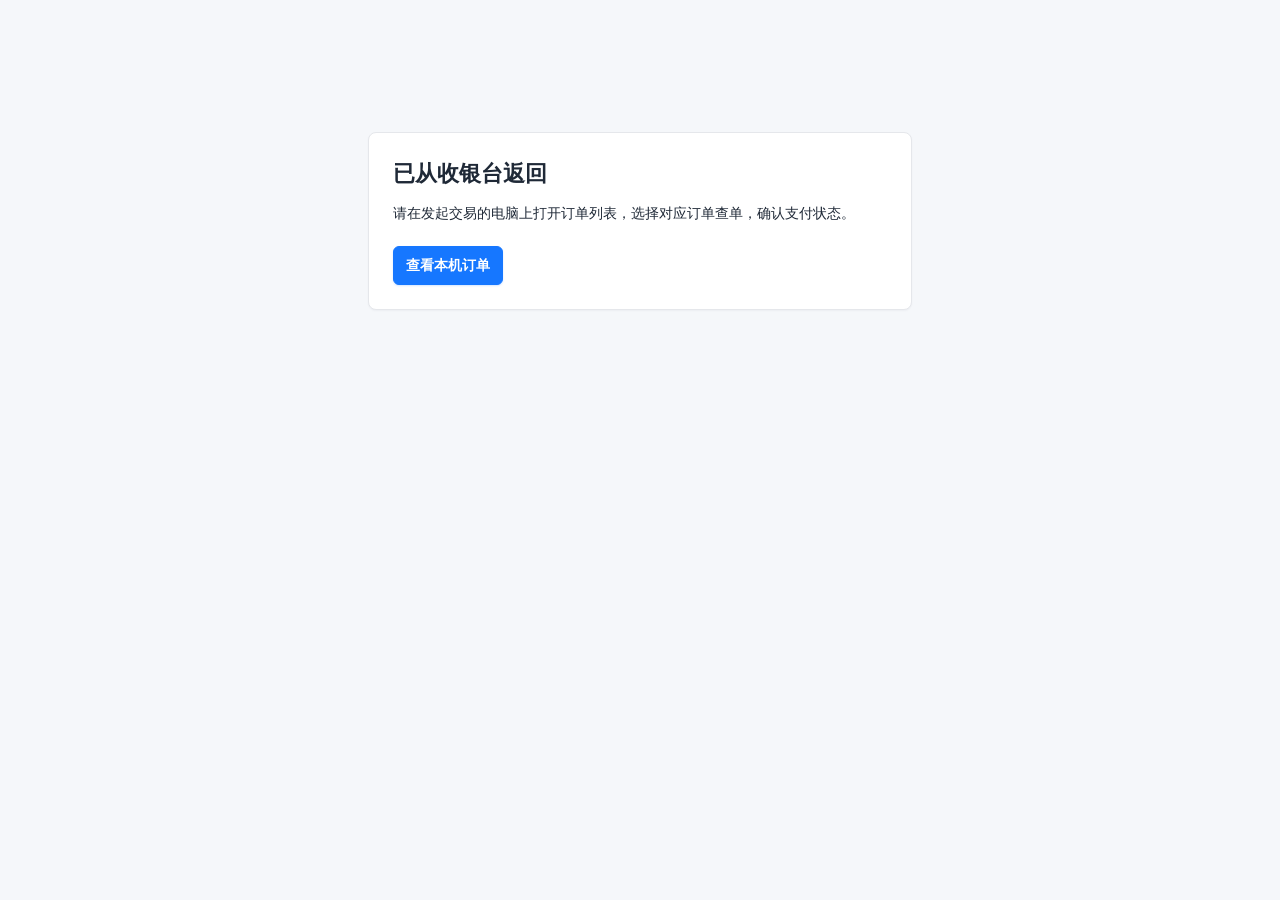
==== return.html @ 89221870 "提供生产 HTTPS 回跳页面并记录 v1.2.0 验收" ====
<!doctype html>
<html lang="zh-CN">
<head>
  <meta charset="utf-8">
  <meta name="viewport" content="width=device-width,initial-scale=1">
  <meta name="referrer" content="no-referrer">
  <title>已返回联调台 · PingPong Checkout</title>
  <link rel="stylesheet" href="styles.css?v=1.2.0">
</head>
<body>
  <main class="shell"><section class="panel return-panel">
    <h1>已从收银台返回</h1>
    <p>请在发起交易的电脑上打开订单列表，选择对应订单查单，确认支付状态。</p>
    <a class="primary-btn" href="http://127.0.0.1:18791/#ordersWorkspace" target="_top" rel="noreferrer">查看本机订单</a>
  </section></main>
</body>
</html>
---- styles.css ----
*{box-sizing:border-box}:root{--ink:#18242b;--muted:#687c80;--line:#dfe7e8;--paper:#fff;--wash:#f4f8f7;--teal:#0d6f63;--teal-2:#168b79;--red:#b74339;--shadow:0 12px 32px #1d373a12}body{margin:0;background:var(--wash);color:var(--ink);font-family:Inter,-apple-system,BlinkMacSystemFont,"PingFang SC","Microsoft YaHei",sans-serif;font-size:13px}[hidden]{display:none!important}button,input,select,textarea{font:inherit}button,summary{cursor:pointer}button:disabled{opacity:.5;cursor:not-allowed}button:focus-visible,a:focus-visible,summary:focus-visible{outline:3px solid #71c2b4;outline-offset:3px}button{border-radius:7px}input,select,textarea{width:100%;min-width:0;border:1px solid #ccd8d9;border-radius:7px;background:#fff;color:var(--ink);padding:8px 9px;height:35px;outline:none}input:focus,select:focus,textarea:focus{border-color:var(--teal);box-shadow:0 0 0 2px #0d6f6315}textarea{height:auto;resize:vertical}input[readonly]{background:var(--wash);color:var(--muted)}label{display:flex;flex-direction:column;gap:6px;min-width:0;font-size:12px;color:#41575c}h2{font-size:17px;margin:0;font-weight:650}.topbar{min-height:66px;background:#fff;border-bottom:1px solid var(--line);display:flex;align-items:center;justify-content:space-between;gap:18px;padding:12px max(22px,calc((100vw - 1440px)/2))}.brand{display:flex;gap:10px;align-items:center;flex-shrink:0}.brand-mark{width:31px;height:31px;background:var(--teal);border-radius:9px;display:grid;place-items:center;color:#fff;font-size:19px;font-weight:800}.brand b,.brand small{display:block}.brand b{font-size:14px}.brand small{font-size:10px;color:var(--muted);margin-top:3px}.top-actions{display:flex;gap:8px;align-items:center}.top-actions select{width:136px}.primary-btn,.secondary-btn,.env-btn{border:1px solid var(--line);padding:8px 12px;background:#fff;color:var(--ink);font-weight:600;white-space:nowrap}.primary-btn{background:var(--teal);border-color:var(--teal);color:#fff}.primary-btn:hover:not(:disabled){background:#085b51}.secondary-btn:hover,.env-btn:hover{background:#edf7f4}.text-btn{background:none;border:0;color:var(--teal);padding:5px;font-size:12px;white-space:nowrap}.icon-btn{background:none;border:0;font-size:23px;color:var(--muted)}.badge{font-size:11px;border-radius:30px;padding:4px 7px}.badge.prod{color:#95660b;background:#fff4d7}.badge.sandbox{color:var(--teal);background:#e6f6ef}.environment-menu{position:relative}.environment-dropdown{position:absolute;right:0;top:calc(100% + 9px);width:235px;display:grid;gap:8px;padding:12px;background:white;border:1px solid var(--line);border-radius:11px;box-shadow:var(--shadow);z-index:20}.env-btn{display:flex;justify-content:space-between;gap:12px}.env-btn em{font-style:normal;font-size:11px}.env-btn.active{border-color:var(--teal);background:#edf7f4}.shell{width:min(1440px,calc(100% - 40px));margin:22px auto}.workspace{display:grid;grid-template-columns:minmax(0,2.06fr) minmax(0,1fr);gap:18px;align-items:start}.panel{background:#fff;border:1px solid var(--line);border-radius:13px;padding:20px;min-width:0;box-shadow:0 3px 12px #1d373a04}.panel-head{display:flex;justify-content:space-between;align-items:center;gap:12px;margin-bottom:18px}.fields{display:grid;grid-template-columns:repeat(3,minmax(0,1fr));gap:11px 12px;margin:12px 0}.span-two{grid-column:span 2}.field-note{font-size:10px;color:var(--muted);line-height:1.6;align-self:end;margin:0}.input-with-action{display:flex;gap:5px;align-items:center}.input-with-action input{flex:1}.subhead{font-size:12px;font-weight:650;margin:18px 0 0}.quantity-control{display:flex;align-items:center;border:1px solid #ccd8d9;border-radius:7px;overflow:hidden;height:35px}.quantity-control input{border:0;padding:7px 2px;text-align:center;appearance:textfield;-moz-appearance:textfield}.quantity-control input::-webkit-inner-spin-button{appearance:none}.quantity-control button{border:0;border-radius:0;background:var(--wash);padding:7px 10px;height:100%;color:var(--teal);font-size:16px}.config-help{font-size:11px;line-height:1.7;color:var(--muted);margin:10px 0}.advanced{border-top:1px solid var(--line);padding:12px 0 0;margin-top:12px}.advanced summary{font-size:12px;font-weight:600}.advanced summary span{font-weight:400;font-size:10px;color:var(--muted);margin-left:6px}.advanced>label{margin:12px 0}.method-picker{border:1px solid var(--line);border-radius:8px;margin:14px 0;padding:10px 12px;background:#fafcfc}.method-picker summary{font-size:12px;font-weight:600;line-height:1.5}.method-picker summary span{font-weight:400;color:var(--muted);font-size:11px;margin-left:9px;overflow-wrap:anywhere}.method-tools{display:flex;gap:8px;margin-top:12px}.method-options{max-height:190px;overflow:auto;margin-top:10px}.method-options fieldset{border:0;margin:0;padding:0;display:grid;grid-template-columns:repeat(2,minmax(0,1fr));gap:8px}.method-options legend{font-size:11px;color:var(--muted);margin-bottom:10px}.method-options .method-choice{display:flex;flex-direction:row;align-items:center;gap:7px;font-size:12px;overflow-wrap:anywhere}.method-choice input[type=checkbox]{height:15px;width:15px;flex:0 0 15px;accent-color:var(--teal)}.sandbox-tools{display:flex;flex-wrap:wrap;gap:5px;border-top:1px solid var(--line);padding-top:14px;margin-top:16px}.sandbox-tools .secondary-btn{font-size:11px}.error{font-size:12px;color:var(--red);line-height:1.6;overflow-wrap:anywhere}.count{font-size:11px;color:var(--muted);font-weight:400;margin-left:5px}.order-list{display:grid;gap:11px}.order-card{border:1px solid var(--line);border-radius:9px;padding:13px;min-width:0}.order-top{display:flex;justify-content:space-between;align-items:start;gap:10px}.order-id{font-family:ui-monospace,monospace;font-size:12px;font-weight:600;overflow-wrap:anywhere}.order-amount{white-space:nowrap;font-size:14px;font-weight:650}.order-meta{display:flex;flex-wrap:wrap;gap:7px 12px;font-size:10px;color:var(--muted);margin:10px 0}.status{font-size:11px;overflow-wrap:anywhere}.order-actions{display:flex;flex-wrap:wrap;gap:5px;margin-top:11px}.order-actions button{border:1px solid var(--line);background:white;color:var(--teal);padding:5px 9px;font-size:11px}.empty{text-align:center;padding:52px 8px;color:var(--muted)}.result-panel{margin-top:20px;border-top:1px solid var(--line);padding-top:18px}.result-content{font-size:12px;line-height:1.7}.result-content pre,dialog pre{font-family:ui-monospace,monospace;white-space:pre-wrap;overflow-wrap:anywhere;font-size:11px;line-height:1.65;background:var(--wash);border-radius:8px;padding:12px;max-height:330px;overflow:auto}.status-pill{font-size:10px;padding:5px 8px;border-radius:20px;background:var(--wash)}.status-pill.ok{color:var(--teal);background:#e8f6ef}.status-pill.fail{color:var(--red);background:#fff0ed}.embedded-checkout{margin-top:15px;min-height:250px}.embedded-checkout pp-checkout{display:block;width:100%}footer{font-size:10px;color:var(--muted);padding:20px 2px}dialog{width:min(650px,94vw);max-height:88vh;border:1px solid var(--line);border-radius:13px;background:white;color:var(--ink);padding:24px}dialog::backdrop{background:#18242b66}dialog .config-actions{display:flex;flex-wrap:wrap;gap:9px;margin:16px 0}.endpoint{display:grid;gap:6px;font-size:11px;color:var(--muted);padding:12px;background:var(--wash);border-radius:8px}.endpoint code{overflow-wrap:anywhere}.credentials{display:grid;gap:9px;padding:14px 0}.credential-row{display:flex;justify-content:space-between;font-size:12px}.file-btn{display:inline-flex;flex-direction:row;cursor:pointer}.file-btn input{display:none}#paymentConfigPaste{font-family:ui-monospace,monospace}#paymentConfigPreview:empty{display:none}#orderActionSummary{line-height:1.8;white-space:pre-line;overflow-wrap:anywhere}#orderActionDialog{width:min(460px,94vw)}@media(min-width:1600px){.shell{margin-top:28px}}@media(max-width:1050px){.workspace{grid-template-columns:minmax(0,2.2fr) minmax(0,1fr);gap:12px}.panel{padding:16px}.fields{gap:10px 8px}.order-top{flex-direction:column;gap:7px}.topbar{padding:12px 20px}.brand small{display:none}}@media(max-width:800px){.workspace{grid-template-columns:1fr}.shell{width:calc(100% - 24px);margin:14px auto}.topbar{padding:12px;flex-wrap:wrap;gap:10px}.top-actions{margin-left:auto}.fields{grid-template-columns:repeat(2,minmax(0,1fr))}.span-two{grid-column:span 2}.field-note{grid-column:span 2}.order-top{flex-direction:row}.orders-panel{margin-top:2px}.brand b{font-size:12px}input,select,textarea{font-size:16px}.top-actions select{font-size:12px;width:116px}.top-actions .secondary-btn{font-size:11px;padding:8px}.top-actions{gap:5px}}@media(max-width:460px){.top-actions{width:100%;justify-content:space-between}.fields{grid-template-columns:1fr}.span-two,.field-note{grid-column:auto}.panel{padding:15px}.order-top{flex-direction:column}.method-options fieldset{grid-template-columns:1fr}dialog{padding:18px}.panel-head{gap:8px}.primary-btn{padding:8px 10px}.method-picker summary span{display:block;margin-left:14px;margin-top:4px}}
.sdk-checkout-frame{display:block;width:100%;height:560px;min-height:160px;border:0;background:#fff;border-radius:8px;margin:16px 0}.sdk-host-body{margin:0;padding:8px;background:#fff}.sdk-host-body #sdkMount{min-height:140px}.top-actions #checkoutMode{width:164px}
.elements-settings{margin-bottom:16px;padding:14px;border:1px solid #b7dacf;border-radius:9px;background:#edf6f2}.elements-settings select{max-width:300px}.elements-checkout{min-height:48px;margin:16px 0}.config-warning{padding:12px;border:1px solid #e9b16a;border-radius:7px;background:#fff4df;color:#803c0a;line-height:1.7;font-weight:600}
.order-status{display:inline-flex;align-items:center;flex-shrink:0;padding:2px 6px;border-radius:5px;font-size:10px;font-weight:600;line-height:1.6}.order-status.success{color:#166534;background:#dcfce7;border:1px solid #86efac}.order-status.pending,.status-pill.pending{color:#854d0e;background:#fef9c3;border:1px solid #fde047}.order-status.failed{color:#991b1b;background:#fee2e2;border:1px solid #fca5a5}.log-summary{white-space:pre-wrap;overflow-wrap:anywhere;max-height:42vh;overflow:auto;font-size:12px;line-height:1.8}
.required-field{position:relative;padding-left:10px}.required-field::before{content:"*";position:absolute;left:0;top:0;color:#c72e38;font-weight:800;font-size:15px}.inline-tools{display:flex;flex-wrap:wrap;gap:8px;align-items:center;margin:10px 0}.checkbox-label{display:flex;flex-direction:row;align-items:center;gap:8px;margin:12px 0}.checkbox-label input{width:16px;height:16px}.validation-list{margin:12px 0;padding-left:22px;max-height:60vh;overflow:auto}.validation-list li{margin:8px 0;color:var(--red)}.validation-list button{text-align:left;white-space:normal;line-height:1.6}#validationDialog{width:min(620px,calc(100vw - 28px))}
.order-overview{min-width:0;flex:1;font-size:10px;line-height:1.7;overflow-wrap:anywhere}.order-overview .order-id{display:inline;font-size:11px;font-weight:600}.order-gap{white-space:pre}.orders-panel .order-top{align-items:flex-start;flex-wrap:nowrap;gap:8px}.order-amount{margin-left:auto;flex-shrink:0;font-size:12px}.orders-panel .order-actions{gap:4px;margin-top:8px}.orders-panel .order-actions button{padding:5px 6px;font-size:10px}#orderDetailDialog{width:min(800px,calc(100vw - 28px))}#orderDetailText{max-height:65vh;overflow:auto;white-space:pre-wrap;overflow-wrap:anywhere}
.top-actions,.config-actions,.panel-head{flex-wrap:wrap}.orders-panel{min-width:0}.order-top{flex-wrap:wrap}.order-id{overflow-wrap:anywhere}.section-heading{display:flex;align-items:center;gap:8px;flex-wrap:wrap}.section-heading .preset-select{margin-left:auto;width:190px;max-width:100%;height:30px;padding:4px 7px;font-size:11px;font-weight:400}.section-heading span{flex-shrink:1}.profile-routing{display:flex;align-items:end;justify-content:space-between;gap:10px;flex-wrap:wrap;margin:12px 0 5px}.profile-routing label{min-width:180px;max-width:100%}.profile-status{padding:8px 10px;border-left:3px solid var(--teal);background:#eaf4f1;overflow-wrap:anywhere}#profileSafety{color:var(--red)}#profilesDialog{width:min(900px,calc(100vw - 28px));max-height:90vh}#profilesPreview,#profilesCurrent{max-height:38vh;overflow:auto;white-space:pre-wrap;overflow-wrap:anywhere}.top-actions,.config-actions,.panel-head{flex-wrap:wrap}.orders-panel{min-width:0}.order-top{flex-wrap:wrap}.order-id{overflow-wrap:anywhere}.section-heading{display:flex;align-items:center;gap:8px;flex-wrap:wrap}.section-heading .preset-select{margin-left:auto;width:190px;max-width:100%;height:30px;padding:4px 7px;font-size:11px;font-weight:400}.section-heading span{flex-shrink:1}.profile-routing{display:flex;align-items:end;justify-content:space-between;gap:10px;flex-wrap:wrap;margin:12px 0 5px}.profile-routing label{min-width:180px;max-width:100%}.profile-status{padding:8px 10px;border-left:3px solid var(--teal);background:#eaf4f1;overflow-wrap:anywhere}#profileSafety{color:var(--red)}#profilesDialog{width:min(900px,calc(100vw - 28px));max-height:90vh}#profilesPreview,#profilesCurrent{max-height:38vh;overflow:auto;white-space:pre-wrap;overflow-wrap:anywhere}@media(max-width:460px){.section-heading .preset-select{width:160px}.top-actions{flex-wrap:wrap}.profile-routing{align-items:stretch}.profile-routing label{flex:1}}

/* Enterprise UI refinement: 8px grid, restrained color, high-density operations. */
:root{--ink:#1f2937;--muted:#667085;--line:#e5e7eb;--line-strong:#d0d5dd;--paper:#fff;--wash:#f5f7fa;--teal:#1677ff;--teal-2:#4096ff;--red:#cf1322;--success:#389e0d;--warning:#d48806;--shadow:0 1px 2px rgba(16,24,40,.04)}
body{background:var(--wash);color:var(--ink);font-size:14px;line-height:1.5}
.topbar{position:sticky;top:0;z-index:20;min-height:64px;padding:12px 24px;background:rgba(255,255,255,.96);border-bottom:1px solid var(--line);box-shadow:0 1px 2px rgba(16,24,40,.03)}
.brand{gap:12px}.brand-mark{width:32px;height:32px;border-radius:6px;background:var(--teal);font-size:18px}.brand b{font-size:15px;letter-spacing:-.01em}.brand small{font-size:11px;color:var(--muted)}
.top-actions{gap:8px}.top-actions select{width:168px}.top-actions .secondary-btn,.top-actions .env-btn{height:34px;padding:6px 12px;border-radius:6px;background:#fff;border-color:var(--line-strong);font-weight:500}.top-actions .secondary-btn:hover,.top-actions .env-btn:hover{border-color:var(--teal);color:var(--teal)}
.primary-btn,.secondary-btn,.env-btn{border-radius:6px}.primary-btn{background:var(--teal);border-color:var(--teal);box-shadow:0 1px 2px rgba(22,119,255,.18)}.primary-btn:hover:not(:disabled){background:#0958d9;border-color:#0958d9}.text-btn{color:#1677ff;font-weight:500}.text-btn:hover:not(:disabled){color:#0958d9;background:#e6f4ff}
.shell{max-width:1600px;margin:0 auto;padding:24px}.workspace{grid-template-columns:minmax(0,2fr) minmax(400px,1fr);gap:24px;align-items:start}.form-panel{min-width:0}.panel{border:1px solid var(--line);border-radius:8px;background:var(--paper);box-shadow:var(--shadow)}.form-panel,.orders-panel{padding:20px}.panel-head{min-height:32px;gap:12px;padding-bottom:16px;margin-bottom:16px;border-bottom:1px solid #f0f0f0}.panel-head h2{font-size:16px;font-weight:600;letter-spacing:-.01em}.count{display:inline-flex;min-width:22px;height:22px;padding:0 6px;align-items:center;justify-content:center;border-radius:11px;background:#e6f4ff;color:#0958d9;font-size:12px;font-weight:600}
.fields{gap:16px;margin:16px 0}.fields label{gap:6px;font-size:13px;color:#475467}.fields label>input,.fields label>select,.fields label>textarea,.input-with-action{margin-top:0}input,select,textarea{height:36px;border-color:var(--line-strong);border-radius:6px;padding:7px 10px;font-size:14px}input:hover,select:hover,textarea:hover{border-color:#98a2b3}input:focus,select:focus,textarea:focus{border-color:var(--teal);box-shadow:0 0 0 2px rgba(22,119,255,.12)}input[readonly]{background:#f5f7fa;color:#667085}.required-field::before{color:#ff4d4f}
.subhead{font-size:15px;font-weight:600;color:#344054;border-bottom:1px solid #f0f0f0;padding-bottom:10px;margin-top:24px}.method-picker,.advanced{border:1px solid var(--line);border-radius:6px;background:#fff}.method-picker{margin:16px 0}.method-picker>summary,.advanced>summary{min-height:40px;padding:10px 12px;font-size:14px;font-weight:500;color:#344054}.method-picker[open]>summary,.advanced[open]>summary{border-bottom:1px solid #f0f0f0}.method-picker>div,.advanced>div,.advanced>p,.advanced>label,.advanced>.fields,.advanced>.inline-tools{margin-left:12px;margin-right:12px}.method-options{padding:12px!important}.elements-settings,.onepage-settings{padding:16px;border:1px solid #b7d7ff;border-radius:6px;background:#f0f7ff}.elements-settings p,.onepage-settings p{margin:8px 0;color:#475467}.config-warning{border-radius:6px;background:#fffbe6;border-color:#ffe58f;color:#7a4d00}
.result-panel{margin-top:20px;border:1px solid var(--line);border-radius:8px;background:#fafcff}.result-panel .panel-head{padding:16px;margin:0}.result-content{padding:0 16px 16px}.status-pill,.order-status{border-radius:4px;font-size:12px;padding:3px 8px}.status-pill.pending,.order-status.pending{color:#d48806;background:#fffbe6;border-color:#ffe58f}.order-status.success{color:#389e0d;background:#f6ffed;border-color:#b7eb8f}.order-status.failed{color:#cf1322;background:#fff1f0;border-color:#ffa39e}
.orders-panel{position:sticky;top:88px;max-height:calc(100vh - 112px);overflow:auto}.orders-panel .panel-head{align-items:center}.order-list{display:flex;flex-direction:column;gap:8px}.order-card,.order-item{border:1px solid var(--line);border-radius:6px;padding:12px;background:#fff;transition:border-color .15s,box-shadow .15s}.order-card:hover,.order-item:hover{border-color:#91caff;box-shadow:0 2px 6px rgba(16,24,40,.06)}.order-overview{font-size:12px;color:#667085}.order-overview .order-id{font-size:13px;color:#1f2937;font-weight:600}.order-amount{font-size:14px;font-weight:600;color:#1f2937}.orders-panel .order-actions{padding-top:8px;margin-top:8px;border-top:1px solid #f0f0f0}.orders-panel .order-actions button{border-radius:4px;color:#475467}.orders-panel .order-actions button:hover{color:#1677ff;background:#e6f4ff}.empty{text-align:center;color:#98a2b3;padding:40px 16px;border:1px dashed var(--line-strong);border-radius:6px}
.environment-dropdown{border:1px solid var(--line);border-radius:8px;box-shadow:0 8px 24px rgba(16,24,40,.12);padding:8px;background:#fff}.environment-dropdown .env-btn{display:flex;width:100%;align-items:center;justify-content:space-between;margin:2px 0}.environment-dropdown em{font-size:12px;color:#98a2b3;font-style:normal;font-weight:400}.badge{border-radius:4px;padding:2px 6px;font-size:11px}.badge.prod{color:#0958d9;background:#e6f4ff}.badge.sandbox{color:#d48806;background:#fffbe6}
dialog{border:0;border-radius:8px;padding:0;box-shadow:0 16px 48px rgba(16,24,40,.18)}dialog::backdrop{background:rgba(16,24,40,.45)}dialog>.panel-head,.config-panel>.panel-head{padding:16px 20px;margin:0}.config-panel,.config-panel~*{background:#fff}.config-panel{padding-bottom:20px}.config-panel>p,.config-panel>.endpoint,.config-panel>.credentials,.config-panel>details,.config-panel>.config-actions,.config-panel>.config-warning{margin-left:20px;margin-right:20px}.config-panel label{margin:12px 20px}.config-actions{gap:8px}.file-btn{cursor:pointer;border:1px solid var(--line-strong);border-radius:6px;padding:8px 12px;background:#fff}.file-btn:hover{border-color:var(--teal);color:var(--teal)}
footer{padding:24px;color:#98a2b3;font-size:12px;text-align:center}
@media(max-width:1180px){.shell{padding:16px}.workspace{grid-template-columns:minmax(0,1fr);gap:16px}.orders-panel{position:static;max-height:none}.order-list{display:grid;grid-template-columns:repeat(auto-fit,minmax(min(100%,400px),1fr));align-items:start}.topbar{padding:12px 16px}}
/* Final component alignment and accessibility. */
.shell{width:100%;max-width:1600px;margin:0 auto}
button:focus-visible,a:focus-visible,summary:focus-visible{outline:2px solid #1677ff;outline-offset:3px}
.secondary-btn:hover,.env-btn:hover,.env-btn.active{background:#f0f7ff}
.config-help,.field-note{font-size:12px;line-height:1.6}.config-help:empty{display:none}
.profile-status{padding:8px 12px;background:#f5f7fa;border-left:2px solid #91caff;border-radius:4px}
.profile-routing{gap:12px;margin:16px 0 8px}.profile-routing label{font-size:13px}
.method-picker,.advanced{padding:0}.advanced{margin-top:8px}
.advanced>summary.section-heading{font-size:14px}.advanced summary span{font-size:12px}
.section-heading .preset-select{height:32px;border-radius:4px;font-size:12px;padding:4px 8px}
.quantity-control{height:36px;border-radius:4px;border-color:var(--line-strong)}
input,select,textarea{border-radius:4px}textarea{height:auto;min-height:100px}
.order-amount,#amount,#unitPrice,#quantity{font-variant-numeric:tabular-nums}
.orders-panel .order-actions button{font-size:12px;padding:4px 6px;min-height:28px}
.order-actions button[data-action="delete"]{color:#cf1322;border-color:#ffccc7}
.status-pill.ok{color:#389e0d;background:#f6ffed}.status-pill.fail{color:#cf1322;background:#fff1f0}
.badge.prod{color:#ad6800;background:#fff7e6}.badge.sandbox{color:#0958d9;background:#e6f4ff}
.result-panel{padding-top:0}.error{padding:8px 12px;border-radius:4px;background:#fff1f0}.error:empty{display:none}
dialog{padding:24px;max-width:calc(100vw - 32px)}
dialog>.panel-head,.config-panel>.panel-head{padding:0 0 16px;margin-bottom:16px}
.config-panel{padding:0}.config-panel>p,.config-panel>.endpoint,.config-panel>.credentials,.config-panel>details,.config-panel>.config-actions,.config-panel>.config-warning{margin-left:0;margin-right:0}
.config-panel label{margin:12px}.config-panel .file-btn{margin:0}
.environment-dropdown #openConfig{width:100%}
@media(max-width:680px){.topbar{align-items:flex-start;flex-direction:column;position:static;padding:12px 16px;gap:12px}.top-actions{width:100%;margin-left:0;gap:8px}.top-actions select{flex:1}.brand small{display:block}.shell{margin:0;padding:12px}.form-panel,.orders-panel{padding:16px}.fields{grid-template-columns:1fr;gap:12px}.span-two,.field-note{grid-column:auto}.panel-head .config-actions{margin-left:auto}.orders-panel .order-top{flex-direction:row}.order-amount{font-size:13px}.order-overview{min-width:0}.section-heading .preset-select{max-width:100%}.top-actions #checkoutMode{width:auto;min-width:148px}dialog{padding:16px}.config-actions{flex-wrap:wrap}}

/* Progressive disclosure and unified configuration actions. */
.help-btn,.dialog-close{display:inline-grid;place-items:center;flex:0 0 auto;width:28px;height:28px;padding:0;border:0;background:transparent;color:#667085;line-height:1;border-radius:6px}
.help-btn{font-size:12px;font-weight:600;width:24px;height:24px;border:1px solid #d0d5dd;border-radius:50%}
.help-btn:hover,.dialog-close:hover{background:#f0f7ff;color:#1677ff;border-color:#91caff}.dialog-close{font-size:24px;width:32px;height:32px}
.settings-heading{display:flex;align-items:center;gap:8px;margin:16px 0 8px}.settings-heading h3{font-size:14px;font-weight:500;margin:0}.settings-heading p{margin:0}.settings-heading .help-btn{margin-left:auto}
.config-dialog-head{display:flex;align-items:center;gap:8px;flex-wrap:nowrap}.config-dialog-head h2{margin-right:auto;white-space:nowrap}.config-dialog-head .secondary-btn{font-size:13px;font-weight:500;height:36px;padding:8px 12px}.config-dialog-head .file-btn{position:relative;margin:0;display:flex;align-items:center;justify-content:center;overflow:hidden}
.config-dialog-head .file-btn input{display:block;position:absolute;inset:0;opacity:0;width:100%;height:100%;cursor:pointer;margin:0;padding:0}.file-btn:focus-within{outline:2px solid #1677ff;outline-offset:3px}
#configDialog,#paymentConfigDialog,#profilesDialog{width:min(900px,calc(100vw - 32px));max-height:90vh;overflow:auto}
.credential-editor{display:grid;gap:16px;margin-top:16px}.config-panel .credential-editor label{margin:0}.dialog-footer{display:flex;justify-content:flex-end;gap:8px;margin:20px 0 0}.dialog-footer+.advanced{margin-top:20px}
#paymentConfigPreview:empty,#profilesPreview:empty{display:none}#paymentConfigPaste{margin:8px 0 12px}
#helpDialog{width:min(520px,calc(100vw - 32px));max-height:80vh}#helpDialog .panel-head{flex-wrap:nowrap}#helpDialog .dialog-close{margin-left:auto}#helpContent{white-space:pre-wrap;overflow-wrap:anywhere;line-height:1.8;color:#475467;margin:0}
#productionTestControls{display:flex;align-items:center;gap:8px;flex-wrap:wrap;margin:0 0 16px;padding:8px 0;border-bottom:1px solid #f0f0f0}#productionTestControls label{display:flex;flex-direction:row;align-items:center;gap:8px;margin:0}#productionTestMode{width:16px;height:16px;margin:0}#productionTestControls .help-btn{margin-left:auto}
.input-with-action .help-btn{align-self:center;margin:0 4px}.section-heading>.help-btn{margin-left:0}.section-heading>.preset-select{margin-left:auto}.profile-routing .help-btn{align-self:center}.section-heading span{font-size:12px}
@media(max-width:680px){.config-dialog-head{display:grid;grid-template-columns:repeat(3,minmax(0,1fr));gap:8px;position:relative;padding-top:0}.config-dialog-head h2{grid-column:1/-1;padding-right:40px;min-height:32px;display:flex;align-items:center}.config-dialog-head .dialog-close{position:absolute;top:0;right:0}.config-dialog-head .secondary-btn{padding:6px 4px;font-size:12px;width:100%}.settings-heading{margin-top:12px}.credential-editor{gap:12px}.dialog-footer{margin-top:16px}#productionTestControls{gap:8px}#productionTestControls .help-btn{margin-left:0}}
@media(prefers-reduced-motion:reduce){*,*::before,*::after{transition:none!important;scroll-behavior:auto!important}}
/* Header actions: compact icon-first controls for the five high-frequency operations. */
.top-actions{display:flex;align-items:center;justify-content:flex-end;gap:8px;min-width:0}.top-action-control{display:inline-flex;align-items:center;gap:8px}.chevron{font-size:16px;line-height:1;transform:translateY(-1px)}
.action-icon{width:36px;height:36px;padding:0;display:inline-grid;place-items:center;border:1px solid var(--line-strong);border-radius:6px;background:#fff;color:#475467;transition:color .15s,background .15s,border-color .15s,box-shadow .15s}.action-icon svg{width:18px;height:18px;fill:none;stroke:currentColor;stroke-width:1.7;stroke-linecap:round;stroke-linejoin:round}.action-icon:hover:not(:disabled),.action-icon:focus-visible{color:var(--teal);background:#f0f7ff;border-color:#91caff;box-shadow:0 1px 3px rgba(22,119,255,.12)}.action-icon:active:not(:disabled){background:#e6f4ff}.sr-only{position:absolute;width:1px;height:1px;padding:0;margin:-1px;overflow:hidden;clip:rect(0,0,0,0);white-space:nowrap;border:0}
.environment-menu{position:relative}.environment-menu>.top-action-control{min-width:112px;justify-content:space-between}.environment-dropdown{position:absolute;right:0;top:calc(100% + 8px);z-index:40;min-width:190px}.environment-dropdown #openConfig{display:none}
@media(max-width:900px){.top-actions{gap:6px}.top-actions #checkoutMode{width:150px}.environment-menu>.top-action-control{min-width:104px}.action-icon{width:34px;height:34px}}
@media(max-width:680px){.top-actions{display:grid;grid-template-columns:minmax(0,1fr) auto repeat(4,36px);width:100%}.top-actions #checkoutMode{width:100%;min-width:0}.environment-menu{width:auto}.environment-menu>.top-action-control{min-width:0;width:100%;padding:6px 8px}.action-icon{width:36px;height:36px}.environment-dropdown{left:0;right:auto}.top-actions .action-icon[title="刷新配置"]{grid-column:5}}

/* 说明就近按需展开，错误与请求进度保持可见。 */
.help-btn,.dialog-close{display:inline-grid;place-items:center;flex:0 0 auto;width:32px;height:32px;padding:0;border:0;border-radius:6px;background:transparent;color:var(--muted);line-height:1;font-weight:600}
.help-btn{font-size:12px}.help-btn::first-letter{font-weight:600}.help-btn:hover,.dialog-close:hover{color:var(--teal);background:#e6f4ff}.help-btn{border:1px solid var(--line);border-radius:50%;width:24px;height:24px}.dialog-close{font-size:24px;font-weight:400}
.settings-heading{display:flex;align-items:center;gap:8px;margin:8px 0 16px}.settings-heading h3{margin:0;font-size:14px;font-weight:500}.settings-heading label{flex:1}.settings-heading p{margin:0}.settings-heading .help-btn{margin-left:auto}
.form-panel>.panel-head{justify-content:flex-start}.form-panel>.panel-head>.config-actions{margin-left:auto}
.production-controls{display:flex;align-items:center;flex-wrap:wrap;gap:8px 12px;margin-bottom:16px;padding-bottom:16px;border-bottom:1px solid var(--line)}.production-controls .checkbox-label{margin:0;font-size:13px;color:var(--ink)}.production-controls .help-btn{margin-left:auto}.risk-note{font-size:12px;color:#ad6800}
.profile-routing{justify-content:flex-start;align-items:center}.profile-routing label{flex:1}.profile-routing>.help-btn{margin-left:auto}.section-heading .help-btn{margin-left:0}.section-heading .preset-select{margin-left:auto}.input-with-action .help-btn{align-self:center;margin-right:8px}.input-with-action input{flex:1;min-width:0}
#configDialog,#paymentConfigDialog,#profilesDialog{width:min(900px,calc(100vw - 32px));max-height:90vh;overflow:auto}
.config-dialog-head{display:flex;flex-wrap:wrap;align-items:center;justify-content:flex-start;gap:8px!important}.config-dialog-head h2{margin-right:auto;flex:1 0 auto;white-space:nowrap}.config-dialog-head>.secondary-btn{min-height:36px;padding:8px 12px;font-size:12px;font-weight:500}.config-dialog-head>.dialog-close{margin-left:0}
.config-dialog-head .file-btn{position:relative;display:inline-flex;justify-content:center;overflow:hidden;margin:0;cursor:pointer;line-height:18px}
.config-dialog-head .file-btn input{display:block;position:absolute;inset:0;opacity:0;width:100%;height:100%;padding:0;cursor:pointer}.file-btn:focus-within{outline:2px solid var(--teal);outline-offset:3px}.file-btn:has(input:disabled){opacity:.5;cursor:not-allowed}
.credential-editor{display:grid;gap:16px;margin-top:16px}.config-panel .credential-editor label{margin:0;font-size:13px}.dialog-footer{display:flex;justify-content:flex-end;margin:16px 0}.credential-editor .dialog-footer{margin-bottom:0}
#paymentConfigPaste{margin-bottom:12px}#paymentConfigPreview:empty,#profilesPreview:empty{display:none}#paymentConfigPreview,#paymentConfigRows{max-height:38vh;overflow:auto;white-space:pre-wrap;overflow-wrap:anywhere}
#helpDialog{width:min(520px,calc(100vw - 32px));max-height:80vh;overflow:auto}#helpDialog .panel-head{display:flex;justify-content:space-between;align-items:center;flex-wrap:nowrap}.help-content{font-size:14px;line-height:1.8;white-space:pre-line;overflow-wrap:anywhere;color:#475467}
@media(max-width:680px){.config-dialog-head{column-gap:8px!important;row-gap:12px!important}.config-dialog-head h2{flex-basis:100%;margin:0}.config-dialog-head>.secondary-btn{padding:8px;font-size:12px}.config-dialog-head>.dialog-close{margin-left:auto}.profile-routing{gap:8px}.profile-routing label{flex-basis:100%}.production-controls .text-btn{padding-left:0}.help-btn{width:28px;height:28px}.section-heading{gap:8px}.section-heading .preset-select{width:152px}}
.merchant-selector{display:grid;gap:8px;margin:0 0 16px}.config-panel .merchant-selector label{margin:0;font-size:13px}.merchant-selector select{width:100%;text-overflow:ellipsis}.credential-editor input:disabled,.merchant-selector select:disabled{background:var(--wash);color:var(--muted)}
.order-state{display:flex;align-items:center;justify-content:flex-end;flex-wrap:wrap;gap:4px;min-width:0}.order-refund{font-size:12px;line-height:1.5}.order-refund.success{color:var(--success)}.order-refund.pending{color:var(--warning)}.order-refund.failed{color:var(--red)}.order-refunded{font-size:12px;font-weight:400;color:var(--muted)}.orders-panel .order-amount{flex-shrink:1;text-align:right;overflow-wrap:anywhere;min-width:0}.order-query{position:relative;display:inline-flex}.order-query-menu{position:absolute;left:0;top:calc(100% + 4px);z-index:10;min-width:144px;padding:4px;border:1px solid var(--line);border-radius:4px;background:var(--paper);box-shadow:0 6px 16px rgba(0,0,0,.08)}.orders-panel .order-query-menu button{display:block;width:100%;padding:8px 12px;border:0;background:transparent;text-align:left;white-space:nowrap}.order-query-menu button:focus-visible{outline-offset:-2px;background:#e6f4ff}.order-query>button[aria-expanded="true"]{color:var(--teal);border-color:#91caff}
@media(max-width:680px){.orders-panel .order-top{flex-wrap:wrap}.order-overview{flex-basis:100%}.order-state{justify-content:flex-start}.orders-panel .order-amount{margin-left:auto;max-width:100%}}
.payment-grid{display:grid;grid-template-columns:repeat(3,minmax(0,1fr));align-items:start;gap:16px;margin:16px 0}
.payment-grid label{gap:8px;font-size:13px;color:#475467}.payment-grid .required-field{padding-left:0}.payment-grid .required-field::before{left:-9px}
.country-routing{min-width:0}.country-tools{display:flex;align-items:center;gap:4px;flex-wrap:wrap;margin-bottom:8px}.country-tools label,.country-tools button{white-space:nowrap}.country-tools .text-btn{font-size:9pt;line-height:1.5;padding:2px 4px}.country-tools .help-btn{width:20px;height:20px}
.payment-methods{grid-column:2/4;min-width:0}.country-tools,.method-heading{min-height:22px}.method-heading{display:flex;align-items:center;justify-content:flex-start;gap:3ch;margin-bottom:8px}.method-heading label{margin:0}.method-heading button{padding:2px 8px;white-space:nowrap}.method-result input{display:block;width:100%;min-width:0}.method-result .error{overflow-wrap:anywhere}
#methodDialog{width:min(480px,calc(100vw - 32px));max-height:90vh;overflow:auto}#methodDialog .method-tools{display:flex;align-items:center;justify-content:space-between;margin-top:12px;color:var(--muted)}#methodDialog .method-options{overflow:auto;max-height:38vh}#methodDialog .method-choice{overflow-wrap:anywhere}#methodDialog .dialog-footer{margin-bottom:0}
.advanced>.section-heading::before{content:"";display:inline-block;width:6px;height:6px;flex:0 0 6px;border:solid var(--muted);border-width:0 1.5px 1.5px 0;transform:rotate(-45deg)}.advanced[open]>.section-heading::before{transform:rotate(45deg)}
@media(min-width:681px){.country-routing,.payment-methods{display:grid;grid-row:2/span 2;grid-template-rows:subgrid;row-gap:8px}.country-routing{grid-column:1}.country-tools,.method-heading{margin-bottom:0}.country-routing>select,.method-result{align-self:start}}
@media(max-width:680px){.payment-grid{grid-template-columns:repeat(2,minmax(0,1fr));gap:12px}.payment-grid>label:first-child,.country-routing,.payment-methods{grid-column:1/-1}}
.orders-panel .order-top{display:grid;grid-template-columns:minmax(0,1fr) auto minmax(0,auto);align-items:start;gap:8px}.order-top .order-id{min-width:0;overflow-wrap:anywhere}.order-meta{display:flex;align-items:baseline;gap:4px 12px;flex-wrap:wrap;color:var(--muted);font-size:12px;margin:4px 0 8px}.order-meta time{font-variant-numeric:tabular-nums}
.action-icon{display:inline-flex;align-items:center;justify-content:center;position:relative;flex:none}.action-label{display:none;white-space:nowrap;font-size:13px}.action-icon:is(:hover,:focus-visible):not(:disabled) .action-label{display:block;position:absolute;top:calc(100% + 4px);right:0;z-index:42;padding:4px 8px;border:1px solid var(--line);border-radius:4px;background:var(--paper);color:var(--ink);pointer-events:none}.environment-dropdown{width:240px;padding:4px}.environment-dropdown .env-btn{display:grid;grid-template-columns:44px 1fr auto;align-items:center;gap:8px;text-align:left;width:100%;padding:8px;border-radius:4px}.env-kind{font-size:10px;text-align:center;color:#873800;background:#fff1d9;border-radius:4px;padding:3px}.env-btn[data-env=sandbox] .env-kind{color:#065f46;background:#e6f5ef}.env-btn[aria-pressed=true] b::after{content:' ✓'}.environment-dropdown .env-btn em{font-size:12px;font-style:normal;color:var(--muted)}.top-actions button:focus-visible{outline:2px solid var(--teal);outline-offset:2px}.environment-dropdown .env-btn:focus-visible{outline-offset:-2px}
@media(max-width:680px){.top-actions{display:grid;grid-template-columns:repeat(4,minmax(0,1fr));gap:8px}.top-actions #checkoutMode,.top-actions .environment-menu{width:100%;grid-column:span 2}.top-actions .action-icon{height:40px;width:100%}.top-actions .action-icon[title]{grid-column:auto}.environment-dropdown{right:0;left:auto;max-width:calc(100vw - 32px)}.order-state{max-width:100px}.advanced>.section-heading .preset-select{flex:1;max-width:152px;min-width:96px}.orders-panel .order-actions button{min-height:36px}.top-actions .action-icon{border-color:var(--line);background:#fafbfc}}
.workspace-jump{display:none}
@media(max-width:1180px){.workspace-jump{display:flex;justify-content:flex-end;gap:16px;margin:0 0 12px}.workspace-jump a{color:#344054;text-underline-offset:4px;font-size:13px}.workspace>section,.workspace>aside{scroll-margin-top:88px}}
@media(max-width:680px){.workspace>section,.workspace>aside{scroll-margin-top:12px}}
#checkoutForm>.advanced{border-radius:0;border-width:0 0 1px;margin:0}#checkoutForm>.advanced:first-of-type{border-top-width:1px}#checkoutForm>.advanced>summary{min-height:48px;padding:8px 12px}#checkoutForm>.advanced[open]>summary,#checkoutForm>.advanced>summary:hover{background:#f5f7fa}
#productionTestControls{border:1px solid #f3d8a4;border-radius:6px;background:#fffbf2;padding:8px 12px}.risk-note{color:#805500}
.orders-panel .order-actions button[data-action="delete"]{margin-inline-start:auto;color:#a33131;border-color:#ead6d6}.order-card:focus-within{border-color:#91caff}
.result-panel .panel-head{background:#f5f7fa}.result-content:not(:empty){padding-top:16px}.result-content pre,dialog pre{border:1px solid var(--line);border-radius:4px;font-size:12px;line-height:1.65}.dialog-footer{border-top:1px solid var(--line);padding-top:16px}
@media(min-width:681px){.credential-editor{grid-template-columns:repeat(2,minmax(0,1fr))}.credential-editor .dialog-footer{grid-column:1/-1}}
@media(prefers-reduced-motion:reduce){*{scroll-behavior:auto!important;transition:none!important}}

.local-entry{flex:none}.local-heading,.local-actions{display:flex;align-items:center;gap:14px}.local-heading{justify-content:space-between}.local-heading h2{margin:0;font-size:18px}.local-actions{flex-wrap:wrap}.local-actions a{color:var(--teal);text-underline-offset:3px}.local-actions .primary-btn{color:white;text-decoration:none;display:inline-flex;align-items:center}.local-setup p{line-height:1.6}.local-setup #localStatus{font-size:13px;color:var(--muted)}
#localWorkspaceDialog{width:min(600px,94vw);max-width:100vw}.local-heading .dialog-close{position:static}
#localWorkspaceDialog.loading,#localWorkspaceDialog.connected{width:98vw;max-width:98vw;height:96vh;height:96dvh;padding:12px}
#localWorkspaceDialog[open]:is(.loading,.connected){display:flex;flex-direction:column}
#localWorkspaceDialog.connected .local-setup{display:none}
#localViewport:not(:empty){margin-top:10px;flex:1;min-height:0}
#localViewport iframe{width:100%;height:100%;border:0;background:white}
@media(max-width:680px){.topbar{position:relative}.local-entry{position:absolute;top:12px;right:16px}}

.local-popout{display:none}.connected .local-popout{display:inline;margin-left:auto;color:var(--teal);text-underline-offset:3px;font-size:13px}

.return-panel { max-width: 34rem; margin: 12vh auto 0; padding: 24px; }
.return-panel h1 { margin: 0; font-size: 22px; }
.return-panel p { margin: 12px 0 20px; line-height: 1.7; }
.return-panel a { display: inline-flex; align-items: center; text-decoration: none; }
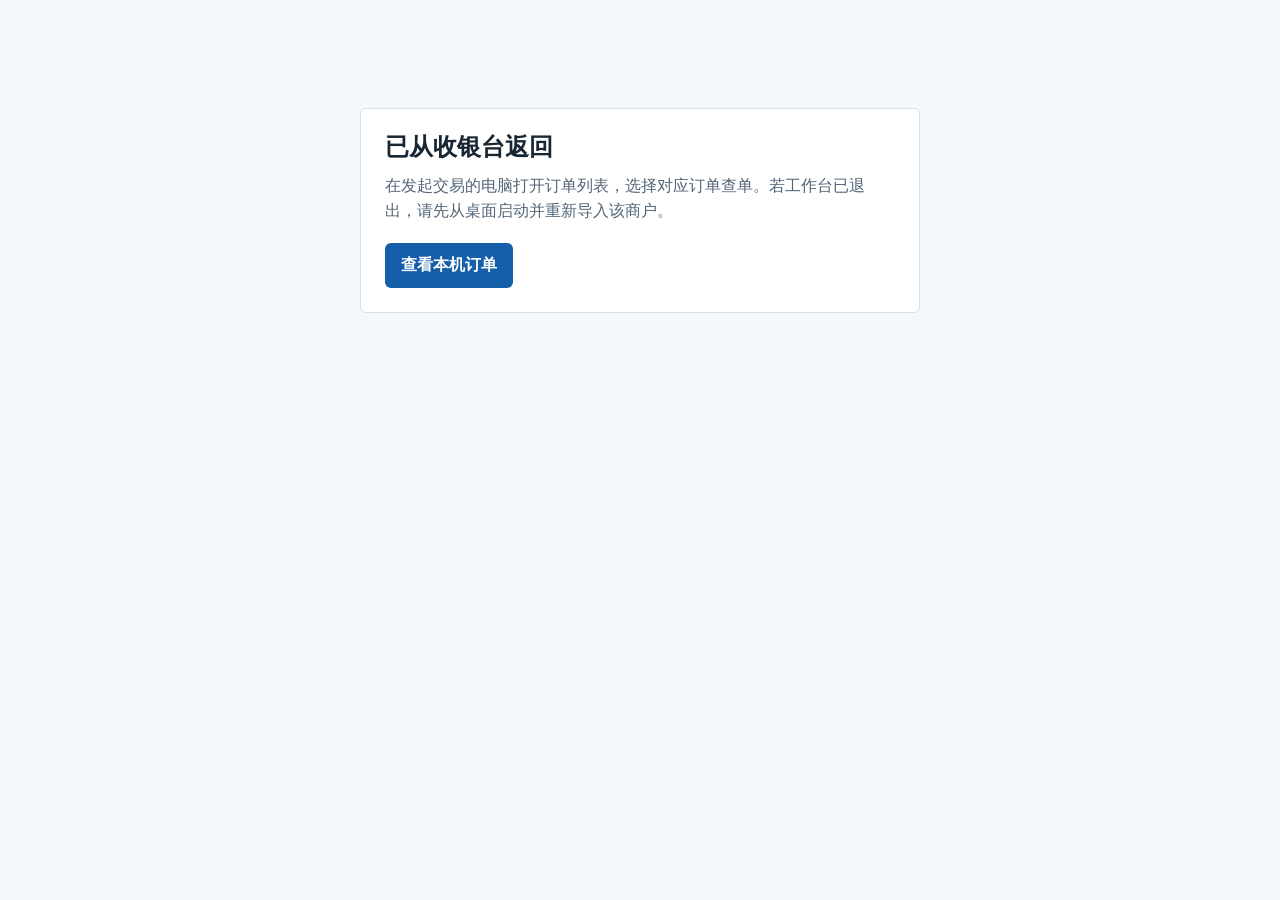
==== commit f11330d3: "Publish desktop payment workbench download page v2.0.0" ====
--- a/return.html
+++ b/return.html
@@ -5,12 +5,12 @@
   <meta name="viewport" content="width=device-width,initial-scale=1">
   <meta name="referrer" content="no-referrer">
   <title>已返回联调台 · PingPong Checkout</title>
-  <link rel="stylesheet" href="styles.css?v=1.2.0">
+  <link rel="stylesheet" href="styles.css?v=2.0.0">
 </head>
 <body>
   <main class="shell"><section class="panel return-panel">
     <h1>已从收银台返回</h1>
-    <p>请在发起交易的电脑上打开订单列表，选择对应订单查单，确认支付状态。</p>
+    <p>在发起交易的电脑打开订单列表，选择对应订单查单。若工作台已退出，请先从桌面启动并重新导入该商户。</p>
     <a class="primary-btn" href="http://127.0.0.1:18791/#ordersWorkspace" target="_top" rel="noreferrer">查看本机订单</a>
   </section></main>
 </body>
--- a/styles.css
+++ b/styles.css
@@ -1,125 +1,34 @@
-*{box-sizing:border-box}:root{--ink:#18242b;--muted:#687c80;--line:#dfe7e8;--paper:#fff;--wash:#f4f8f7;--teal:#0d6f63;--teal-2:#168b79;--red:#b74339;--shadow:0 12px 32px #1d373a12}body{margin:0;background:var(--wash);color:var(--ink);font-family:Inter,-apple-system,BlinkMacSystemFont,"PingFang SC","Microsoft YaHei",sans-serif;font-size:13px}[hidden]{display:none!important}button,input,select,textarea{font:inherit}button,summary{cursor:pointer}button:disabled{opacity:.5;cursor:not-allowed}button:focus-visible,a:focus-visible,summary:focus-visible{outline:3px solid #71c2b4;outline-offset:3px}button{border-radius:7px}input,select,textarea{width:100%;min-width:0;border:1px solid #ccd8d9;border-radius:7px;background:#fff;color:var(--ink);padding:8px 9px;height:35px;outline:none}input:focus,select:focus,textarea:focus{border-color:var(--teal);box-shadow:0 0 0 2px #0d6f6315}textarea{height:auto;resize:vertical}input[readonly]{background:var(--wash);color:var(--muted)}label{display:flex;flex-direction:column;gap:6px;min-width:0;font-size:12px;color:#41575c}h2{font-size:17px;margin:0;font-weight:650}.topbar{min-height:66px;background:#fff;border-bottom:1px solid var(--line);display:flex;align-items:center;justify-content:space-between;gap:18px;padding:12px max(22px,calc((100vw - 1440px)/2))}.brand{display:flex;gap:10px;align-items:center;flex-shrink:0}.brand-mark{width:31px;height:31px;background:var(--teal);border-radius:9px;display:grid;place-items:center;color:#fff;font-size:19px;font-weight:800}.brand b,.brand small{display:block}.brand b{font-size:14px}.brand small{font-size:10px;color:var(--muted);margin-top:3px}.top-actions{display:flex;gap:8px;align-items:center}.top-actions select{width:136px}.primary-btn,.secondary-btn,.env-btn{border:1px solid var(--line);padding:8px 12px;background:#fff;color:var(--ink);font-weight:600;white-space:nowrap}.primary-btn{background:var(--teal);border-color:var(--teal);color:#fff}.primary-btn:hover:not(:disabled){background:#085b51}.secondary-btn:hover,.env-btn:hover{background:#edf7f4}.text-btn{background:none;border:0;color:var(--teal);padding:5px;font-size:12px;white-space:nowrap}.icon-btn{background:none;border:0;font-size:23px;color:var(--muted)}.badge{font-size:11px;border-radius:30px;padding:4px 7px}.badge.prod{color:#95660b;background:#fff4d7}.badge.sandbox{color:var(--teal);background:#e6f6ef}.environment-menu{position:relative}.environment-dropdown{position:absolute;right:0;top:calc(100% + 9px);width:235px;display:grid;gap:8px;padding:12px;background:white;border:1px solid var(--line);border-radius:11px;box-shadow:var(--shadow);z-index:20}.env-btn{display:flex;justify-content:space-between;gap:12px}.env-btn em{font-style:normal;font-size:11px}.env-btn.active{border-color:var(--teal);background:#edf7f4}.shell{width:min(1440px,calc(100% - 40px));margin:22px auto}.workspace{display:grid;grid-template-columns:minmax(0,2.06fr) minmax(0,1fr);gap:18px;align-items:start}.panel{background:#fff;border:1px solid var(--line);border-radius:13px;padding:20px;min-width:0;box-shadow:0 3px 12px #1d373a04}.panel-head{display:flex;justify-content:space-between;align-items:center;gap:12px;margin-bottom:18px}.fields{display:grid;grid-template-columns:repeat(3,minmax(0,1fr));gap:11px 12px;margin:12px 0}.span-two{grid-column:span 2}.field-note{font-size:10px;color:var(--muted);line-height:1.6;align-self:end;margin:0}.input-with-action{display:flex;gap:5px;align-items:center}.input-with-action input{flex:1}.subhead{font-size:12px;font-weight:650;margin:18px 0 0}.quantity-control{display:flex;align-items:center;border:1px solid #ccd8d9;border-radius:7px;overflow:hidden;height:35px}.quantity-control input{border:0;padding:7px 2px;text-align:center;appearance:textfield;-moz-appearance:textfield}.quantity-control input::-webkit-inner-spin-button{appearance:none}.quantity-control button{border:0;border-radius:0;background:var(--wash);padding:7px 10px;height:100%;color:var(--teal);font-size:16px}.config-help{font-size:11px;line-height:1.7;color:var(--muted);margin:10px 0}.advanced{border-top:1px solid var(--line);padding:12px 0 0;margin-top:12px}.advanced summary{font-size:12px;font-weight:600}.advanced summary span{font-weight:400;font-size:10px;color:var(--muted);margin-left:6px}.advanced>label{margin:12px 0}.method-picker{border:1px solid var(--line);border-radius:8px;margin:14px 0;padding:10px 12px;background:#fafcfc}.method-picker summary{font-size:12px;font-weight:600;line-height:1.5}.method-picker summary span{font-weight:400;color:var(--muted);font-size:11px;margin-left:9px;overflow-wrap:anywhere}.method-tools{display:flex;gap:8px;margin-top:12px}.method-options{max-height:190px;overflow:auto;margin-top:10px}.method-options fieldset{border:0;margin:0;padding:0;display:grid;grid-template-columns:repeat(2,minmax(0,1fr));gap:8px}.method-options legend{font-size:11px;color:var(--muted);margin-bottom:10px}.method-options .method-choice{display:flex;flex-direction:row;align-items:center;gap:7px;font-size:12px;overflow-wrap:anywhere}.method-choice input[type=checkbox]{height:15px;width:15px;flex:0 0 15px;accent-color:var(--teal)}.sandbox-tools{display:flex;flex-wrap:wrap;gap:5px;border-top:1px solid var(--line);padding-top:14px;margin-top:16px}.sandbox-tools .secondary-btn{font-size:11px}.error{font-size:12px;color:var(--red);line-height:1.6;overflow-wrap:anywhere}.count{font-size:11px;color:var(--muted);font-weight:400;margin-left:5px}.order-list{display:grid;gap:11px}.order-card{border:1px solid var(--line);border-radius:9px;padding:13px;min-width:0}.order-top{display:flex;justify-content:space-between;align-items:start;gap:10px}.order-id{font-family:ui-monospace,monospace;font-size:12px;font-weight:600;overflow-wrap:anywhere}.order-amount{white-space:nowrap;font-size:14px;font-weight:650}.order-meta{display:flex;flex-wrap:wrap;gap:7px 12px;font-size:10px;color:var(--muted);margin:10px 0}.status{font-size:11px;overflow-wrap:anywhere}.order-actions{display:flex;flex-wrap:wrap;gap:5px;margin-top:11px}.order-actions button{border:1px solid var(--line);background:white;color:var(--teal);padding:5px 9px;font-size:11px}.empty{text-align:center;padding:52px 8px;color:var(--muted)}.result-panel{margin-top:20px;border-top:1px solid var(--line);padding-top:18px}.result-content{font-size:12px;line-height:1.7}.result-content pre,dialog pre{font-family:ui-monospace,monospace;white-space:pre-wrap;overflow-wrap:anywhere;font-size:11px;line-height:1.65;background:var(--wash);border-radius:8px;padding:12px;max-height:330px;overflow:auto}.status-pill{font-size:10px;padding:5px 8px;border-radius:20px;background:var(--wash)}.status-pill.ok{color:var(--teal);background:#e8f6ef}.status-pill.fail{color:var(--red);background:#fff0ed}.embedded-checkout{margin-top:15px;min-height:250px}.embedded-checkout pp-checkout{display:block;width:100%}footer{font-size:10px;color:var(--muted);padding:20px 2px}dialog{width:min(650px,94vw);max-height:88vh;border:1px solid var(--line);border-radius:13px;background:white;color:var(--ink);padding:24px}dialog::backdrop{background:#18242b66}dialog .config-actions{display:flex;flex-wrap:wrap;gap:9px;margin:16px 0}.endpoint{display:grid;gap:6px;font-size:11px;color:var(--muted);padding:12px;background:var(--wash);border-radius:8px}.endpoint code{overflow-wrap:anywhere}.credentials{display:grid;gap:9px;padding:14px 0}.credential-row{display:flex;justify-content:space-between;font-size:12px}.file-btn{display:inline-flex;flex-direction:row;cursor:pointer}.file-btn input{display:none}#paymentConfigPaste{font-family:ui-monospace,monospace}#paymentConfigPreview:empty{display:none}#orderActionSummary{line-height:1.8;white-space:pre-line;overflow-wrap:anywhere}#orderActionDialog{width:min(460px,94vw)}@media(min-width:1600px){.shell{margin-top:28px}}@media(max-width:1050px){.workspace{grid-template-columns:minmax(0,2.2fr) minmax(0,1fr);gap:12px}.panel{padding:16px}.fields{gap:10px 8px}.order-top{flex-direction:column;gap:7px}.topbar{padding:12px 20px}.brand small{display:none}}@media(max-width:800px){.workspace{grid-template-columns:1fr}.shell{width:calc(100% - 24px);margin:14px auto}.topbar{padding:12px;flex-wrap:wrap;gap:10px}.top-actions{margin-left:auto}.fields{grid-template-columns:repeat(2,minmax(0,1fr))}.span-two{grid-column:span 2}.field-note{grid-column:span 2}.order-top{flex-direction:row}.orders-panel{margin-top:2px}.brand b{font-size:12px}input,select,textarea{font-size:16px}.top-actions select{font-size:12px;width:116px}.top-actions .secondary-btn{font-size:11px;padding:8px}.top-actions{gap:5px}}@media(max-width:460px){.top-actions{width:100%;justify-content:space-between}.fields{grid-template-columns:1fr}.span-two,.field-note{grid-column:auto}.panel{padding:15px}.order-top{flex-direction:column}.method-options fieldset{grid-template-columns:1fr}dialog{padding:18px}.panel-head{gap:8px}.primary-btn{padding:8px 10px}.method-picker summary span{display:block;margin-left:14px;margin-top:4px}}
-.sdk-checkout-frame{display:block;width:100%;height:560px;min-height:160px;border:0;background:#fff;border-radius:8px;margin:16px 0}.sdk-host-body{margin:0;padding:8px;background:#fff}.sdk-host-body #sdkMount{min-height:140px}.top-actions #checkoutMode{width:164px}
-.elements-settings{margin-bottom:16px;padding:14px;border:1px solid #b7dacf;border-radius:9px;background:#edf6f2}.elements-settings select{max-width:300px}.elements-checkout{min-height:48px;margin:16px 0}.config-warning{padding:12px;border:1px solid #e9b16a;border-radius:7px;background:#fff4df;color:#803c0a;line-height:1.7;font-weight:600}
-.order-status{display:inline-flex;align-items:center;flex-shrink:0;padding:2px 6px;border-radius:5px;font-size:10px;font-weight:600;line-height:1.6}.order-status.success{color:#166534;background:#dcfce7;border:1px solid #86efac}.order-status.pending,.status-pill.pending{color:#854d0e;background:#fef9c3;border:1px solid #fde047}.order-status.failed{color:#991b1b;background:#fee2e2;border:1px solid #fca5a5}.log-summary{white-space:pre-wrap;overflow-wrap:anywhere;max-height:42vh;overflow:auto;font-size:12px;line-height:1.8}
-.required-field{position:relative;padding-left:10px}.required-field::before{content:"*";position:absolute;left:0;top:0;color:#c72e38;font-weight:800;font-size:15px}.inline-tools{display:flex;flex-wrap:wrap;gap:8px;align-items:center;margin:10px 0}.checkbox-label{display:flex;flex-direction:row;align-items:center;gap:8px;margin:12px 0}.checkbox-label input{width:16px;height:16px}.validation-list{margin:12px 0;padding-left:22px;max-height:60vh;overflow:auto}.validation-list li{margin:8px 0;color:var(--red)}.validation-list button{text-align:left;white-space:normal;line-height:1.6}#validationDialog{width:min(620px,calc(100vw - 28px))}
-.order-overview{min-width:0;flex:1;font-size:10px;line-height:1.7;overflow-wrap:anywhere}.order-overview .order-id{display:inline;font-size:11px;font-weight:600}.order-gap{white-space:pre}.orders-panel .order-top{align-items:flex-start;flex-wrap:nowrap;gap:8px}.order-amount{margin-left:auto;flex-shrink:0;font-size:12px}.orders-panel .order-actions{gap:4px;margin-top:8px}.orders-panel .order-actions button{padding:5px 6px;font-size:10px}#orderDetailDialog{width:min(800px,calc(100vw - 28px))}#orderDetailText{max-height:65vh;overflow:auto;white-space:pre-wrap;overflow-wrap:anywhere}
-.top-actions,.config-actions,.panel-head{flex-wrap:wrap}.orders-panel{min-width:0}.order-top{flex-wrap:wrap}.order-id{overflow-wrap:anywhere}.section-heading{display:flex;align-items:center;gap:8px;flex-wrap:wrap}.section-heading .preset-select{margin-left:auto;width:190px;max-width:100%;height:30px;padding:4px 7px;font-size:11px;font-weight:400}.section-heading span{flex-shrink:1}.profile-routing{display:flex;align-items:end;justify-content:space-between;gap:10px;flex-wrap:wrap;margin:12px 0 5px}.profile-routing label{min-width:180px;max-width:100%}.profile-status{padding:8px 10px;border-left:3px solid var(--teal);background:#eaf4f1;overflow-wrap:anywhere}#profileSafety{color:var(--red)}#profilesDialog{width:min(900px,calc(100vw - 28px));max-height:90vh}#profilesPreview,#profilesCurrent{max-height:38vh;overflow:auto;white-space:pre-wrap;overflow-wrap:anywhere}.top-actions,.config-actions,.panel-head{flex-wrap:wrap}.orders-panel{min-width:0}.order-top{flex-wrap:wrap}.order-id{overflow-wrap:anywhere}.section-heading{display:flex;align-items:center;gap:8px;flex-wrap:wrap}.section-heading .preset-select{margin-left:auto;width:190px;max-width:100%;height:30px;padding:4px 7px;font-size:11px;font-weight:400}.section-heading span{flex-shrink:1}.profile-routing{display:flex;align-items:end;justify-content:space-between;gap:10px;flex-wrap:wrap;margin:12px 0 5px}.profile-routing label{min-width:180px;max-width:100%}.profile-status{padding:8px 10px;border-left:3px solid var(--teal);background:#eaf4f1;overflow-wrap:anywhere}#profileSafety{color:var(--red)}#profilesDialog{width:min(900px,calc(100vw - 28px));max-height:90vh}#profilesPreview,#profilesCurrent{max-height:38vh;overflow:auto;white-space:pre-wrap;overflow-wrap:anywhere}@media(max-width:460px){.section-heading .preset-select{width:160px}.top-actions{flex-wrap:wrap}.profile-routing{align-items:stretch}.profile-routing label{flex:1}}
-
-/* Enterprise UI refinement: 8px grid, restrained color, high-density operations. */
-:root{--ink:#1f2937;--muted:#667085;--line:#e5e7eb;--line-strong:#d0d5dd;--paper:#fff;--wash:#f5f7fa;--teal:#1677ff;--teal-2:#4096ff;--red:#cf1322;--success:#389e0d;--warning:#d48806;--shadow:0 1px 2px rgba(16,24,40,.04)}
-body{background:var(--wash);color:var(--ink);font-size:14px;line-height:1.5}
-.topbar{position:sticky;top:0;z-index:20;min-height:64px;padding:12px 24px;background:rgba(255,255,255,.96);border-bottom:1px solid var(--line);box-shadow:0 1px 2px rgba(16,24,40,.03)}
-.brand{gap:12px}.brand-mark{width:32px;height:32px;border-radius:6px;background:var(--teal);font-size:18px}.brand b{font-size:15px;letter-spacing:-.01em}.brand small{font-size:11px;color:var(--muted)}
-.top-actions{gap:8px}.top-actions select{width:168px}.top-actions .secondary-btn,.top-actions .env-btn{height:34px;padding:6px 12px;border-radius:6px;background:#fff;border-color:var(--line-strong);font-weight:500}.top-actions .secondary-btn:hover,.top-actions .env-btn:hover{border-color:var(--teal);color:var(--teal)}
-.primary-btn,.secondary-btn,.env-btn{border-radius:6px}.primary-btn{background:var(--teal);border-color:var(--teal);box-shadow:0 1px 2px rgba(22,119,255,.18)}.primary-btn:hover:not(:disabled){background:#0958d9;border-color:#0958d9}.text-btn{color:#1677ff;font-weight:500}.text-btn:hover:not(:disabled){color:#0958d9;background:#e6f4ff}
-.shell{max-width:1600px;margin:0 auto;padding:24px}.workspace{grid-template-columns:minmax(0,2fr) minmax(400px,1fr);gap:24px;align-items:start}.form-panel{min-width:0}.panel{border:1px solid var(--line);border-radius:8px;background:var(--paper);box-shadow:var(--shadow)}.form-panel,.orders-panel{padding:20px}.panel-head{min-height:32px;gap:12px;padding-bottom:16px;margin-bottom:16px;border-bottom:1px solid #f0f0f0}.panel-head h2{font-size:16px;font-weight:600;letter-spacing:-.01em}.count{display:inline-flex;min-width:22px;height:22px;padding:0 6px;align-items:center;justify-content:center;border-radius:11px;background:#e6f4ff;color:#0958d9;font-size:12px;font-weight:600}
-.fields{gap:16px;margin:16px 0}.fields label{gap:6px;font-size:13px;color:#475467}.fields label>input,.fields label>select,.fields label>textarea,.input-with-action{margin-top:0}input,select,textarea{height:36px;border-color:var(--line-strong);border-radius:6px;padding:7px 10px;font-size:14px}input:hover,select:hover,textarea:hover{border-color:#98a2b3}input:focus,select:focus,textarea:focus{border-color:var(--teal);box-shadow:0 0 0 2px rgba(22,119,255,.12)}input[readonly]{background:#f5f7fa;color:#667085}.required-field::before{color:#ff4d4f}
-.subhead{font-size:15px;font-weight:600;color:#344054;border-bottom:1px solid #f0f0f0;padding-bottom:10px;margin-top:24px}.method-picker,.advanced{border:1px solid var(--line);border-radius:6px;background:#fff}.method-picker{margin:16px 0}.method-picker>summary,.advanced>summary{min-height:40px;padding:10px 12px;font-size:14px;font-weight:500;color:#344054}.method-picker[open]>summary,.advanced[open]>summary{border-bottom:1px solid #f0f0f0}.method-picker>div,.advanced>div,.advanced>p,.advanced>label,.advanced>.fields,.advanced>.inline-tools{margin-left:12px;margin-right:12px}.method-options{padding:12px!important}.elements-settings,.onepage-settings{padding:16px;border:1px solid #b7d7ff;border-radius:6px;background:#f0f7ff}.elements-settings p,.onepage-settings p{margin:8px 0;color:#475467}.config-warning{border-radius:6px;background:#fffbe6;border-color:#ffe58f;color:#7a4d00}
-.result-panel{margin-top:20px;border:1px solid var(--line);border-radius:8px;background:#fafcff}.result-panel .panel-head{padding:16px;margin:0}.result-content{padding:0 16px 16px}.status-pill,.order-status{border-radius:4px;font-size:12px;padding:3px 8px}.status-pill.pending,.order-status.pending{color:#d48806;background:#fffbe6;border-color:#ffe58f}.order-status.success{color:#389e0d;background:#f6ffed;border-color:#b7eb8f}.order-status.failed{color:#cf1322;background:#fff1f0;border-color:#ffa39e}
-.orders-panel{position:sticky;top:88px;max-height:calc(100vh - 112px);overflow:auto}.orders-panel .panel-head{align-items:center}.order-list{display:flex;flex-direction:column;gap:8px}.order-card,.order-item{border:1px solid var(--line);border-radius:6px;padding:12px;background:#fff;transition:border-color .15s,box-shadow .15s}.order-card:hover,.order-item:hover{border-color:#91caff;box-shadow:0 2px 6px rgba(16,24,40,.06)}.order-overview{font-size:12px;color:#667085}.order-overview .order-id{font-size:13px;color:#1f2937;font-weight:600}.order-amount{font-size:14px;font-weight:600;color:#1f2937}.orders-panel .order-actions{padding-top:8px;margin-top:8px;border-top:1px solid #f0f0f0}.orders-panel .order-actions button{border-radius:4px;color:#475467}.orders-panel .order-actions button:hover{color:#1677ff;background:#e6f4ff}.empty{text-align:center;color:#98a2b3;padding:40px 16px;border:1px dashed var(--line-strong);border-radius:6px}
-.environment-dropdown{border:1px solid var(--line);border-radius:8px;box-shadow:0 8px 24px rgba(16,24,40,.12);padding:8px;background:#fff}.environment-dropdown .env-btn{display:flex;width:100%;align-items:center;justify-content:space-between;margin:2px 0}.environment-dropdown em{font-size:12px;color:#98a2b3;font-style:normal;font-weight:400}.badge{border-radius:4px;padding:2px 6px;font-size:11px}.badge.prod{color:#0958d9;background:#e6f4ff}.badge.sandbox{color:#d48806;background:#fffbe6}
-dialog{border:0;border-radius:8px;padding:0;box-shadow:0 16px 48px rgba(16,24,40,.18)}dialog::backdrop{background:rgba(16,24,40,.45)}dialog>.panel-head,.config-panel>.panel-head{padding:16px 20px;margin:0}.config-panel,.config-panel~*{background:#fff}.config-panel{padding-bottom:20px}.config-panel>p,.config-panel>.endpoint,.config-panel>.credentials,.config-panel>details,.config-panel>.config-actions,.config-panel>.config-warning{margin-left:20px;margin-right:20px}.config-panel label{margin:12px 20px}.config-actions{gap:8px}.file-btn{cursor:pointer;border:1px solid var(--line-strong);border-radius:6px;padding:8px 12px;background:#fff}.file-btn:hover{border-color:var(--teal);color:var(--teal)}
-footer{padding:24px;color:#98a2b3;font-size:12px;text-align:center}
-@media(max-width:1180px){.shell{padding:16px}.workspace{grid-template-columns:minmax(0,1fr);gap:16px}.orders-panel{position:static;max-height:none}.order-list{display:grid;grid-template-columns:repeat(auto-fit,minmax(min(100%,400px),1fr));align-items:start}.topbar{padding:12px 16px}}
-/* Final component alignment and accessibility. */
-.shell{width:100%;max-width:1600px;margin:0 auto}
-button:focus-visible,a:focus-visible,summary:focus-visible{outline:2px solid #1677ff;outline-offset:3px}
-.secondary-btn:hover,.env-btn:hover,.env-btn.active{background:#f0f7ff}
-.config-help,.field-note{font-size:12px;line-height:1.6}.config-help:empty{display:none}
-.profile-status{padding:8px 12px;background:#f5f7fa;border-left:2px solid #91caff;border-radius:4px}
-.profile-routing{gap:12px;margin:16px 0 8px}.profile-routing label{font-size:13px}
-.method-picker,.advanced{padding:0}.advanced{margin-top:8px}
-.advanced>summary.section-heading{font-size:14px}.advanced summary span{font-size:12px}
-.section-heading .preset-select{height:32px;border-radius:4px;font-size:12px;padding:4px 8px}
-.quantity-control{height:36px;border-radius:4px;border-color:var(--line-strong)}
-input,select,textarea{border-radius:4px}textarea{height:auto;min-height:100px}
-.order-amount,#amount,#unitPrice,#quantity{font-variant-numeric:tabular-nums}
-.orders-panel .order-actions button{font-size:12px;padding:4px 6px;min-height:28px}
-.order-actions button[data-action="delete"]{color:#cf1322;border-color:#ffccc7}
-.status-pill.ok{color:#389e0d;background:#f6ffed}.status-pill.fail{color:#cf1322;background:#fff1f0}
-.badge.prod{color:#ad6800;background:#fff7e6}.badge.sandbox{color:#0958d9;background:#e6f4ff}
-.result-panel{padding-top:0}.error{padding:8px 12px;border-radius:4px;background:#fff1f0}.error:empty{display:none}
-dialog{padding:24px;max-width:calc(100vw - 32px)}
-dialog>.panel-head,.config-panel>.panel-head{padding:0 0 16px;margin-bottom:16px}
-.config-panel{padding:0}.config-panel>p,.config-panel>.endpoint,.config-panel>.credentials,.config-panel>details,.config-panel>.config-actions,.config-panel>.config-warning{margin-left:0;margin-right:0}
-.config-panel label{margin:12px}.config-panel .file-btn{margin:0}
-.environment-dropdown #openConfig{width:100%}
-@media(max-width:680px){.topbar{align-items:flex-start;flex-direction:column;position:static;padding:12px 16px;gap:12px}.top-actions{width:100%;margin-left:0;gap:8px}.top-actions select{flex:1}.brand small{display:block}.shell{margin:0;padding:12px}.form-panel,.orders-panel{padding:16px}.fields{grid-template-columns:1fr;gap:12px}.span-two,.field-note{grid-column:auto}.panel-head .config-actions{margin-left:auto}.orders-panel .order-top{flex-direction:row}.order-amount{font-size:13px}.order-overview{min-width:0}.section-heading .preset-select{max-width:100%}.top-actions #checkoutMode{width:auto;min-width:148px}dialog{padding:16px}.config-actions{flex-wrap:wrap}}
-
-/* Progressive disclosure and unified configuration actions. */
-.help-btn,.dialog-close{display:inline-grid;place-items:center;flex:0 0 auto;width:28px;height:28px;padding:0;border:0;background:transparent;color:#667085;line-height:1;border-radius:6px}
-.help-btn{font-size:12px;font-weight:600;width:24px;height:24px;border:1px solid #d0d5dd;border-radius:50%}
-.help-btn:hover,.dialog-close:hover{background:#f0f7ff;color:#1677ff;border-color:#91caff}.dialog-close{font-size:24px;width:32px;height:32px}
-.settings-heading{display:flex;align-items:center;gap:8px;margin:16px 0 8px}.settings-heading h3{font-size:14px;font-weight:500;margin:0}.settings-heading p{margin:0}.settings-heading .help-btn{margin-left:auto}
-.config-dialog-head{display:flex;align-items:center;gap:8px;flex-wrap:nowrap}.config-dialog-head h2{margin-right:auto;white-space:nowrap}.config-dialog-head .secondary-btn{font-size:13px;font-weight:500;height:36px;padding:8px 12px}.config-dialog-head .file-btn{position:relative;margin:0;display:flex;align-items:center;justify-content:center;overflow:hidden}
-.config-dialog-head .file-btn input{display:block;position:absolute;inset:0;opacity:0;width:100%;height:100%;cursor:pointer;margin:0;padding:0}.file-btn:focus-within{outline:2px solid #1677ff;outline-offset:3px}
-#configDialog,#paymentConfigDialog,#profilesDialog{width:min(900px,calc(100vw - 32px));max-height:90vh;overflow:auto}
-.credential-editor{display:grid;gap:16px;margin-top:16px}.config-panel .credential-editor label{margin:0}.dialog-footer{display:flex;justify-content:flex-end;gap:8px;margin:20px 0 0}.dialog-footer+.advanced{margin-top:20px}
-#paymentConfigPreview:empty,#profilesPreview:empty{display:none}#paymentConfigPaste{margin:8px 0 12px}
-#helpDialog{width:min(520px,calc(100vw - 32px));max-height:80vh}#helpDialog .panel-head{flex-wrap:nowrap}#helpDialog .dialog-close{margin-left:auto}#helpContent{white-space:pre-wrap;overflow-wrap:anywhere;line-height:1.8;color:#475467;margin:0}
-#productionTestControls{display:flex;align-items:center;gap:8px;flex-wrap:wrap;margin:0 0 16px;padding:8px 0;border-bottom:1px solid #f0f0f0}#productionTestControls label{display:flex;flex-direction:row;align-items:center;gap:8px;margin:0}#productionTestMode{width:16px;height:16px;margin:0}#productionTestControls .help-btn{margin-left:auto}
-.input-with-action .help-btn{align-self:center;margin:0 4px}.section-heading>.help-btn{margin-left:0}.section-heading>.preset-select{margin-left:auto}.profile-routing .help-btn{align-self:center}.section-heading span{font-size:12px}
-@media(max-width:680px){.config-dialog-head{display:grid;grid-template-columns:repeat(3,minmax(0,1fr));gap:8px;position:relative;padding-top:0}.config-dialog-head h2{grid-column:1/-1;padding-right:40px;min-height:32px;display:flex;align-items:center}.config-dialog-head .dialog-close{position:absolute;top:0;right:0}.config-dialog-head .secondary-btn{padding:6px 4px;font-size:12px;width:100%}.settings-heading{margin-top:12px}.credential-editor{gap:12px}.dialog-footer{margin-top:16px}#productionTestControls{gap:8px}#productionTestControls .help-btn{margin-left:0}}
-@media(prefers-reduced-motion:reduce){*,*::before,*::after{transition:none!important;scroll-behavior:auto!important}}
-/* Header actions: compact icon-first controls for the five high-frequency operations. */
-.top-actions{display:flex;align-items:center;justify-content:flex-end;gap:8px;min-width:0}.top-action-control{display:inline-flex;align-items:center;gap:8px}.chevron{font-size:16px;line-height:1;transform:translateY(-1px)}
-.action-icon{width:36px;height:36px;padding:0;display:inline-grid;place-items:center;border:1px solid var(--line-strong);border-radius:6px;background:#fff;color:#475467;transition:color .15s,background .15s,border-color .15s,box-shadow .15s}.action-icon svg{width:18px;height:18px;fill:none;stroke:currentColor;stroke-width:1.7;stroke-linecap:round;stroke-linejoin:round}.action-icon:hover:not(:disabled),.action-icon:focus-visible{color:var(--teal);background:#f0f7ff;border-color:#91caff;box-shadow:0 1px 3px rgba(22,119,255,.12)}.action-icon:active:not(:disabled){background:#e6f4ff}.sr-only{position:absolute;width:1px;height:1px;padding:0;margin:-1px;overflow:hidden;clip:rect(0,0,0,0);white-space:nowrap;border:0}
-.environment-menu{position:relative}.environment-menu>.top-action-control{min-width:112px;justify-content:space-between}.environment-dropdown{position:absolute;right:0;top:calc(100% + 8px);z-index:40;min-width:190px}.environment-dropdown #openConfig{display:none}
-@media(max-width:900px){.top-actions{gap:6px}.top-actions #checkoutMode{width:150px}.environment-menu>.top-action-control{min-width:104px}.action-icon{width:34px;height:34px}}
-@media(max-width:680px){.top-actions{display:grid;grid-template-columns:minmax(0,1fr) auto repeat(4,36px);width:100%}.top-actions #checkoutMode{width:100%;min-width:0}.environment-menu{width:auto}.environment-menu>.top-action-control{min-width:0;width:100%;padding:6px 8px}.action-icon{width:36px;height:36px}.environment-dropdown{left:0;right:auto}.top-actions .action-icon[title="刷新配置"]{grid-column:5}}
-
-/* 说明就近按需展开，错误与请求进度保持可见。 */
-.help-btn,.dialog-close{display:inline-grid;place-items:center;flex:0 0 auto;width:32px;height:32px;padding:0;border:0;border-radius:6px;background:transparent;color:var(--muted);line-height:1;font-weight:600}
-.help-btn{font-size:12px}.help-btn::first-letter{font-weight:600}.help-btn:hover,.dialog-close:hover{color:var(--teal);background:#e6f4ff}.help-btn{border:1px solid var(--line);border-radius:50%;width:24px;height:24px}.dialog-close{font-size:24px;font-weight:400}
-.settings-heading{display:flex;align-items:center;gap:8px;margin:8px 0 16px}.settings-heading h3{margin:0;font-size:14px;font-weight:500}.settings-heading label{flex:1}.settings-heading p{margin:0}.settings-heading .help-btn{margin-left:auto}
-.form-panel>.panel-head{justify-content:flex-start}.form-panel>.panel-head>.config-actions{margin-left:auto}
-.production-controls{display:flex;align-items:center;flex-wrap:wrap;gap:8px 12px;margin-bottom:16px;padding-bottom:16px;border-bottom:1px solid var(--line)}.production-controls .checkbox-label{margin:0;font-size:13px;color:var(--ink)}.production-controls .help-btn{margin-left:auto}.risk-note{font-size:12px;color:#ad6800}
-.profile-routing{justify-content:flex-start;align-items:center}.profile-routing label{flex:1}.profile-routing>.help-btn{margin-left:auto}.section-heading .help-btn{margin-left:0}.section-heading .preset-select{margin-left:auto}.input-with-action .help-btn{align-self:center;margin-right:8px}.input-with-action input{flex:1;min-width:0}
-#configDialog,#paymentConfigDialog,#profilesDialog{width:min(900px,calc(100vw - 32px));max-height:90vh;overflow:auto}
-.config-dialog-head{display:flex;flex-wrap:wrap;align-items:center;justify-content:flex-start;gap:8px!important}.config-dialog-head h2{margin-right:auto;flex:1 0 auto;white-space:nowrap}.config-dialog-head>.secondary-btn{min-height:36px;padding:8px 12px;font-size:12px;font-weight:500}.config-dialog-head>.dialog-close{margin-left:0}
-.config-dialog-head .file-btn{position:relative;display:inline-flex;justify-content:center;overflow:hidden;margin:0;cursor:pointer;line-height:18px}
-.config-dialog-head .file-btn input{display:block;position:absolute;inset:0;opacity:0;width:100%;height:100%;padding:0;cursor:pointer}.file-btn:focus-within{outline:2px solid var(--teal);outline-offset:3px}.file-btn:has(input:disabled){opacity:.5;cursor:not-allowed}
-.credential-editor{display:grid;gap:16px;margin-top:16px}.config-panel .credential-editor label{margin:0;font-size:13px}.dialog-footer{display:flex;justify-content:flex-end;margin:16px 0}.credential-editor .dialog-footer{margin-bottom:0}
-#paymentConfigPaste{margin-bottom:12px}#paymentConfigPreview:empty,#profilesPreview:empty{display:none}#paymentConfigPreview,#paymentConfigRows{max-height:38vh;overflow:auto;white-space:pre-wrap;overflow-wrap:anywhere}
-#helpDialog{width:min(520px,calc(100vw - 32px));max-height:80vh;overflow:auto}#helpDialog .panel-head{display:flex;justify-content:space-between;align-items:center;flex-wrap:nowrap}.help-content{font-size:14px;line-height:1.8;white-space:pre-line;overflow-wrap:anywhere;color:#475467}
-@media(max-width:680px){.config-dialog-head{column-gap:8px!important;row-gap:12px!important}.config-dialog-head h2{flex-basis:100%;margin:0}.config-dialog-head>.secondary-btn{padding:8px;font-size:12px}.config-dialog-head>.dialog-close{margin-left:auto}.profile-routing{gap:8px}.profile-routing label{flex-basis:100%}.production-controls .text-btn{padding-left:0}.help-btn{width:28px;height:28px}.section-heading{gap:8px}.section-heading .preset-select{width:152px}}
-.merchant-selector{display:grid;gap:8px;margin:0 0 16px}.config-panel .merchant-selector label{margin:0;font-size:13px}.merchant-selector select{width:100%;text-overflow:ellipsis}.credential-editor input:disabled,.merchant-selector select:disabled{background:var(--wash);color:var(--muted)}
-.order-state{display:flex;align-items:center;justify-content:flex-end;flex-wrap:wrap;gap:4px;min-width:0}.order-refund{font-size:12px;line-height:1.5}.order-refund.success{color:var(--success)}.order-refund.pending{color:var(--warning)}.order-refund.failed{color:var(--red)}.order-refunded{font-size:12px;font-weight:400;color:var(--muted)}.orders-panel .order-amount{flex-shrink:1;text-align:right;overflow-wrap:anywhere;min-width:0}.order-query{position:relative;display:inline-flex}.order-query-menu{position:absolute;left:0;top:calc(100% + 4px);z-index:10;min-width:144px;padding:4px;border:1px solid var(--line);border-radius:4px;background:var(--paper);box-shadow:0 6px 16px rgba(0,0,0,.08)}.orders-panel .order-query-menu button{display:block;width:100%;padding:8px 12px;border:0;background:transparent;text-align:left;white-space:nowrap}.order-query-menu button:focus-visible{outline-offset:-2px;background:#e6f4ff}.order-query>button[aria-expanded="true"]{color:var(--teal);border-color:#91caff}
-@media(max-width:680px){.orders-panel .order-top{flex-wrap:wrap}.order-overview{flex-basis:100%}.order-state{justify-content:flex-start}.orders-panel .order-amount{margin-left:auto;max-width:100%}}
-.payment-grid{display:grid;grid-template-columns:repeat(3,minmax(0,1fr));align-items:start;gap:16px;margin:16px 0}
-.payment-grid label{gap:8px;font-size:13px;color:#475467}.payment-grid .required-field{padding-left:0}.payment-grid .required-field::before{left:-9px}
-.country-routing{min-width:0}.country-tools{display:flex;align-items:center;gap:4px;flex-wrap:wrap;margin-bottom:8px}.country-tools label,.country-tools button{white-space:nowrap}.country-tools .text-btn{font-size:9pt;line-height:1.5;padding:2px 4px}.country-tools .help-btn{width:20px;height:20px}
-.payment-methods{grid-column:2/4;min-width:0}.country-tools,.method-heading{min-height:22px}.method-heading{display:flex;align-items:center;justify-content:flex-start;gap:3ch;margin-bottom:8px}.method-heading label{margin:0}.method-heading button{padding:2px 8px;white-space:nowrap}.method-result input{display:block;width:100%;min-width:0}.method-result .error{overflow-wrap:anywhere}
-#methodDialog{width:min(480px,calc(100vw - 32px));max-height:90vh;overflow:auto}#methodDialog .method-tools{display:flex;align-items:center;justify-content:space-between;margin-top:12px;color:var(--muted)}#methodDialog .method-options{overflow:auto;max-height:38vh}#methodDialog .method-choice{overflow-wrap:anywhere}#methodDialog .dialog-footer{margin-bottom:0}
-.advanced>.section-heading::before{content:"";display:inline-block;width:6px;height:6px;flex:0 0 6px;border:solid var(--muted);border-width:0 1.5px 1.5px 0;transform:rotate(-45deg)}.advanced[open]>.section-heading::before{transform:rotate(45deg)}
-@media(min-width:681px){.country-routing,.payment-methods{display:grid;grid-row:2/span 2;grid-template-rows:subgrid;row-gap:8px}.country-routing{grid-column:1}.country-tools,.method-heading{margin-bottom:0}.country-routing>select,.method-result{align-self:start}}
-@media(max-width:680px){.payment-grid{grid-template-columns:repeat(2,minmax(0,1fr));gap:12px}.payment-grid>label:first-child,.country-routing,.payment-methods{grid-column:1/-1}}
-.orders-panel .order-top{display:grid;grid-template-columns:minmax(0,1fr) auto minmax(0,auto);align-items:start;gap:8px}.order-top .order-id{min-width:0;overflow-wrap:anywhere}.order-meta{display:flex;align-items:baseline;gap:4px 12px;flex-wrap:wrap;color:var(--muted);font-size:12px;margin:4px 0 8px}.order-meta time{font-variant-numeric:tabular-nums}
-.action-icon{display:inline-flex;align-items:center;justify-content:center;position:relative;flex:none}.action-label{display:none;white-space:nowrap;font-size:13px}.action-icon:is(:hover,:focus-visible):not(:disabled) .action-label{display:block;position:absolute;top:calc(100% + 4px);right:0;z-index:42;padding:4px 8px;border:1px solid var(--line);border-radius:4px;background:var(--paper);color:var(--ink);pointer-events:none}.environment-dropdown{width:240px;padding:4px}.environment-dropdown .env-btn{display:grid;grid-template-columns:44px 1fr auto;align-items:center;gap:8px;text-align:left;width:100%;padding:8px;border-radius:4px}.env-kind{font-size:10px;text-align:center;color:#873800;background:#fff1d9;border-radius:4px;padding:3px}.env-btn[data-env=sandbox] .env-kind{color:#065f46;background:#e6f5ef}.env-btn[aria-pressed=true] b::after{content:' ✓'}.environment-dropdown .env-btn em{font-size:12px;font-style:normal;color:var(--muted)}.top-actions button:focus-visible{outline:2px solid var(--teal);outline-offset:2px}.environment-dropdown .env-btn:focus-visible{outline-offset:-2px}
-@media(max-width:680px){.top-actions{display:grid;grid-template-columns:repeat(4,minmax(0,1fr));gap:8px}.top-actions #checkoutMode,.top-actions .environment-menu{width:100%;grid-column:span 2}.top-actions .action-icon{height:40px;width:100%}.top-actions .action-icon[title]{grid-column:auto}.environment-dropdown{right:0;left:auto;max-width:calc(100vw - 32px)}.order-state{max-width:100px}.advanced>.section-heading .preset-select{flex:1;max-width:152px;min-width:96px}.orders-panel .order-actions button{min-height:36px}.top-actions .action-icon{border-color:var(--line);background:#fafbfc}}
-.workspace-jump{display:none}
-@media(max-width:1180px){.workspace-jump{display:flex;justify-content:flex-end;gap:16px;margin:0 0 12px}.workspace-jump a{color:#344054;text-underline-offset:4px;font-size:13px}.workspace>section,.workspace>aside{scroll-margin-top:88px}}
-@media(max-width:680px){.workspace>section,.workspace>aside{scroll-margin-top:12px}}
-#checkoutForm>.advanced{border-radius:0;border-width:0 0 1px;margin:0}#checkoutForm>.advanced:first-of-type{border-top-width:1px}#checkoutForm>.advanced>summary{min-height:48px;padding:8px 12px}#checkoutForm>.advanced[open]>summary,#checkoutForm>.advanced>summary:hover{background:#f5f7fa}
-#productionTestControls{border:1px solid #f3d8a4;border-radius:6px;background:#fffbf2;padding:8px 12px}.risk-note{color:#805500}
-.orders-panel .order-actions button[data-action="delete"]{margin-inline-start:auto;color:#a33131;border-color:#ead6d6}.order-card:focus-within{border-color:#91caff}
-.result-panel .panel-head{background:#f5f7fa}.result-content:not(:empty){padding-top:16px}.result-content pre,dialog pre{border:1px solid var(--line);border-radius:4px;font-size:12px;line-height:1.65}.dialog-footer{border-top:1px solid var(--line);padding-top:16px}
-@media(min-width:681px){.credential-editor{grid-template-columns:repeat(2,minmax(0,1fr))}.credential-editor .dialog-footer{grid-column:1/-1}}
-@media(prefers-reduced-motion:reduce){*{scroll-behavior:auto!important;transition:none!important}}
-
-.local-entry{flex:none}.local-heading,.local-actions{display:flex;align-items:center;gap:14px}.local-heading{justify-content:space-between}.local-heading h2{margin:0;font-size:18px}.local-actions{flex-wrap:wrap}.local-actions a{color:var(--teal);text-underline-offset:3px}.local-actions .primary-btn{color:white;text-decoration:none;display:inline-flex;align-items:center}.local-setup p{line-height:1.6}.local-setup #localStatus{font-size:13px;color:var(--muted)}
-#localWorkspaceDialog{width:min(600px,94vw);max-width:100vw}.local-heading .dialog-close{position:static}
-#localWorkspaceDialog.loading,#localWorkspaceDialog.connected{width:98vw;max-width:98vw;height:96vh;height:96dvh;padding:12px}
-#localWorkspaceDialog[open]:is(.loading,.connected){display:flex;flex-direction:column}
-#localWorkspaceDialog.connected .local-setup{display:none}
-#localViewport:not(:empty){margin-top:10px;flex:1;min-height:0}
-#localViewport iframe{width:100%;height:100%;border:0;background:white}
-@media(max-width:680px){.topbar{position:relative}.local-entry{position:absolute;top:12px;right:16px}}
-
-.local-popout{display:none}.connected .local-popout{display:inline;margin-left:auto;color:var(--teal);text-underline-offset:3px;font-size:13px}
-
-.return-panel { max-width: 34rem; margin: 12vh auto 0; padding: 24px; }
-.return-panel h1 { margin: 0; font-size: 22px; }
-.return-panel p { margin: 12px 0 20px; line-height: 1.7; }
-.return-panel a { display: inline-flex; align-items: center; text-decoration: none; }
+*{box-sizing:border-box}
+:root{color-scheme:light;--ink:#182634;--muted:#526577;--line:#d7e1e9;--blue:#155ea9}
+body{margin:0;font:16px/1.55 -apple-system,BlinkMacSystemFont,"Segoe UI","PingFang SC","Microsoft YaHei",sans-serif;background:#f5f8fb;color:var(--ink)}
+.bar,.sheet,.return-panel{width:min(920px,calc(100% - 40px));margin-inline:auto}
+.bar{display:flex;align-items:center;gap:10px;padding:22px 0;border-bottom:1px solid var(--line)}
+.bar b{font-size:17px;font-weight:600}
+.sheet{padding:clamp(40px,7vh,80px) 0 24px}
+h1,h2,p{margin:0}
+h1{font-size:clamp(30px,5vw,44px);line-height:1.2}
+h2{font-size:20px;font-weight:600}
+.intro,.platform p,.note,.return-panel p{color:var(--muted)}
+.intro{margin:12px 0 32px}
+.downloads{display:grid;grid-template-columns:1fr 1fr;border-block:1px solid var(--line);background:white}
+.platform{padding:28px;min-width:0}
+.platform+.platform{border-left:1px solid var(--line)}
+.platform p{margin:8px 0 20px}
+.links{display:flex;align-items:center;gap:12px 20px;flex-wrap:wrap}
+a,button{color:var(--blue);font:inherit;text-underline-offset:3px}
+button{cursor:pointer}
+.button,.primary-btn{display:inline-block;background:var(--blue);color:white;border-radius:6px;text-decoration:none;padding:10px 16px;font-weight:600}
+.note{margin-top:18px;font-size:14px}
+.installed{margin-top:32px}
+.installed .links{margin-top:8px}
+.installed button{background:transparent;border:0;padding:0;text-decoration:underline}
+#status{color:var(--muted);font-size:14px;margin-top:12px}
+footer{margin-top:40px;font-size:13px;color:var(--muted)}
+html:has(dialog[open]){overflow:hidden}
+#workspace{position:fixed;inset:0;margin:0;border:0;padding:0;width:100%;height:100vh;height:100dvh;max-width:none;max-height:none}
+#viewport,#viewport iframe{display:block;width:100%;height:100%;border:0}
+#close{position:absolute;bottom:max(8px,env(safe-area-inset-bottom));right:max(8px,env(safe-area-inset-right));border:1px solid var(--line);border-radius:6px;background:white;padding:4px 10px;font-size:13px}
+.return-panel{max-width:560px;margin-top:12vh;padding:24px;background:white;border:1px solid var(--line);border-radius:6px}
+.return-panel h1{font-size:24px}
+.return-panel p{margin:12px 0 20px}
+@media(max-width:650px){.downloads{grid-template-columns:1fr}.platform{padding:20px}.platform+.platform{border-left:0;border-top:1px solid var(--line)}}
